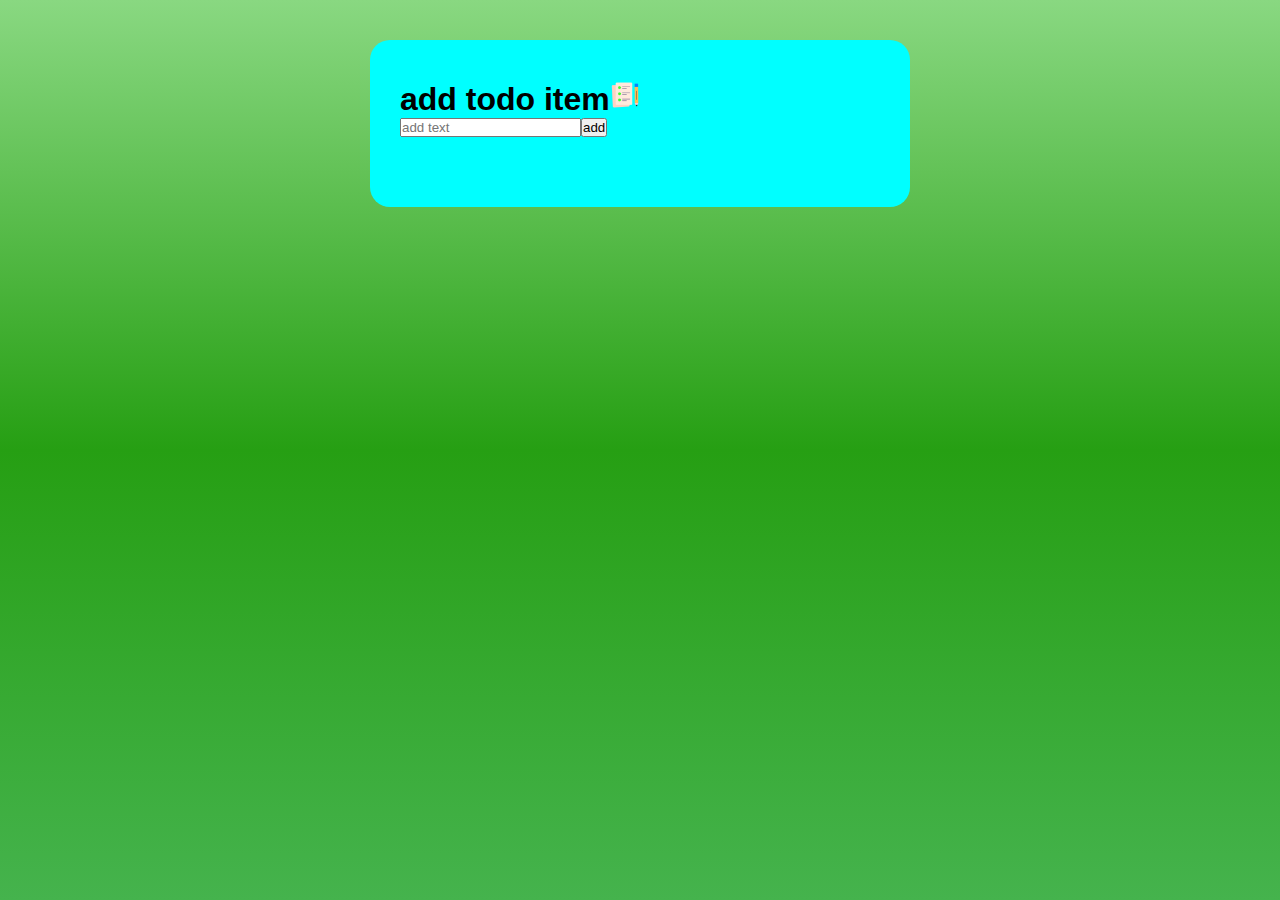
==== inde.html @ f36be8e8 "todo-app" ====
<!DOCTYPE html>
<html lang="en">
<head>
    <meta charset="UTF-8">
    <meta name="viewport" content="width=device-width, initial-scale=1.0">
    <title>todo app</title>
    <link rel="stylesheet" href="style.css">
</head>
<body>
    <div class="container">
        <div class="todo-app">
            
            <h1>add todo  item<img src="./images/icon.png"></h1>
            <div class="row">
                <input type="text" id="input-box" placeholder="add text"><button>add</button>
            </div>
        </div>

    </div>
    
</body>
</html>
---- style.css ----
*{
    margin:0;
    padding: 0;
    font-family: 'poppins',sans-serif;
    box-sizing: border-box;
}
.container{
    width: 100%;
    min-height: 100vh;
    background: linear-gradient(rgb(137, 216, 129), #269f13, #45b34d);
    padding: 10px;

}
.todo-app{
    width: 100%;
    max-width: 540px;
    
    background-color: aqua;
    border-radius: 20px;
    margin: 30px auto 30px;
    padding: 40px 30px 70px;

}
.todo-app h2{
    color: #002765;
    display: flex;
    align-items: center;
    margin-bottom: 20px ;
}
.todo-app img{
    width: 30px;
    height: 30px;
}
.row{
width: 100%;

}
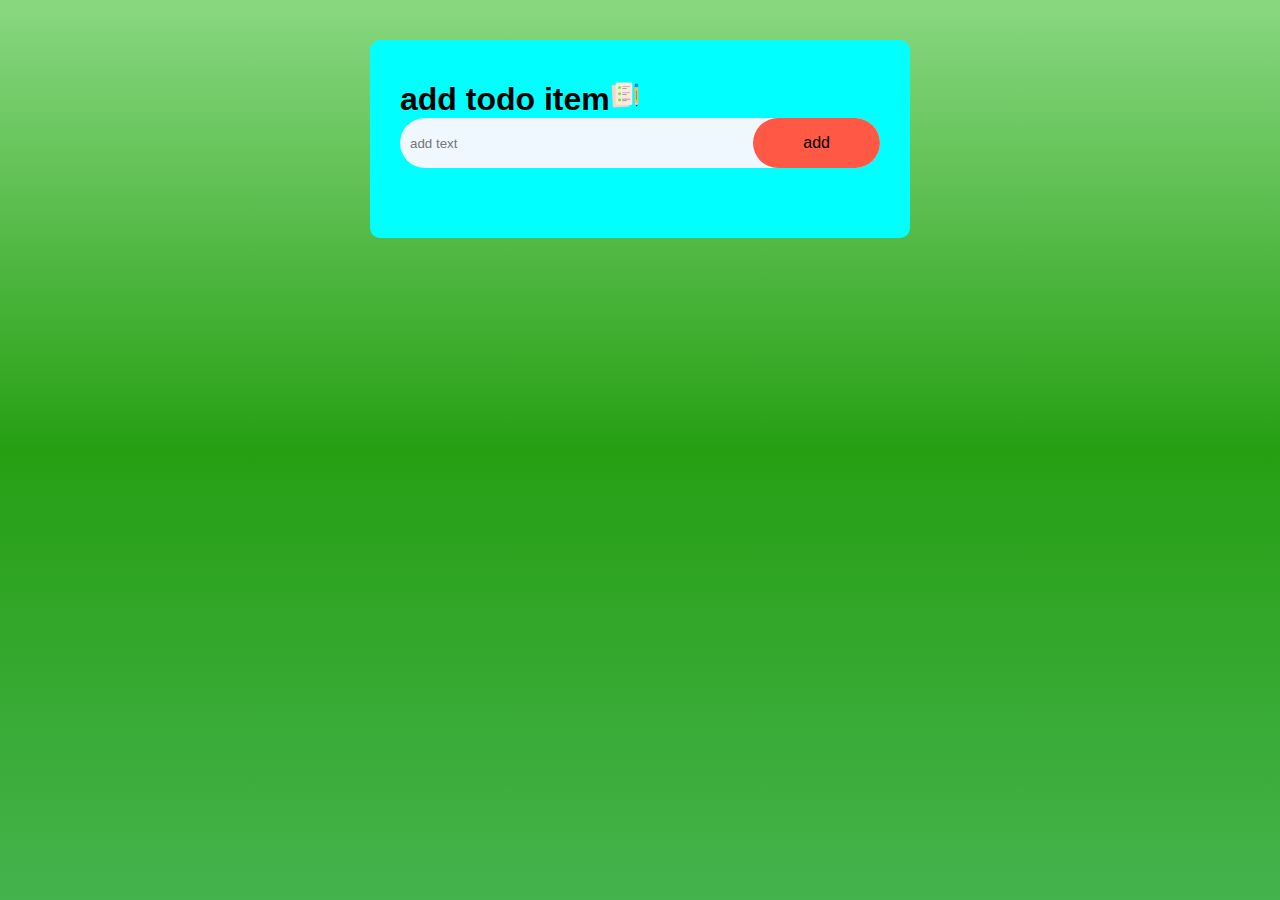
==== commit feeeb961: "second commit" ====
--- a/inde.html
+++ b/inde.html
@@ -12,11 +12,18 @@
             
             <h1>add todo  item<img src="./images/icon.png"></h1>
             <div class="row">
-                <input type="text" id="input-box" placeholder="add text"><button>add</button>
+                <input type="text" id="input-box" placeholder="add text"><button onclick="addTask()">add</button>
             </div>
+            <ul id="list-container">
+                <!-- <li class="checked">task1</li>
+                <li>task2</li>
+                <li>tsfd</li>
+                <li>sgsdg</li> -->
+            </ul>
         </div>
 
     </div>
-    
+    <script src="index.js"></script>
 </body>
+
 </html>--- a/style.css
+++ b/style.css
@@ -16,7 +16,7 @@
     max-width: 540px;
     
     background-color: aqua;
-    border-radius: 20px;
+    border-radius: 10px;
     margin: 30px auto 30px;
     padding: 40px 30px 70px;
 
@@ -32,6 +32,73 @@
     height: 30px;
 }
 .row{
-width: 100%;
+    display: flex;
+    align-items: center;
+    justify-content: space-between;
+    background-color: aliceblue;
+    border-radius: 30px;
+}
+input{
+    flex: 1;
+    border: none;
+    outline: none;
+    padding :10px;
+    border-radius: 20px;
+    background: transparent;
 
 }
+button{
+    border: none;
+    outline: none;
+    padding: 16px 50px;
+    background: #ff5945;
+    color: black;
+    font-size: 16px;
+    cursor: pointer;
+    border-radius: 40px;
+}
+ul li{
+    list-style: none;
+    font-size: 17px;
+    padding: 12px 8px 12px 50px;
+    user-select: none;
+    cursor: pointer;
+    position: relative;
+}
+ul li::before{
+    content: '';
+    position:absolute;
+    height: 28px;
+    width: 28px;
+    border-radius:50% ;
+    background-image: url(images/unchecked.png);
+    background-size: cover;
+    background-position: center;
+    top: 12px;
+    left: 0;
+
+}
+ul li.checked{
+    color: #555;
+    text-decoration: line-through;
+}
+ul li.checked::before{
+    background-image: url(images/checked.png);
+}
+ul li span{
+    position: absolute;
+    right: 0;
+    top: 5px;
+    width: 40px;
+    height: 40px;
+    font-size: 22px;
+    color: #555;
+    line-height: 40px;
+    text-align: center;
+    
+}
+
+ul li span:hover{
+    background: #edeef0;
+    border-radius: 50%;
+}